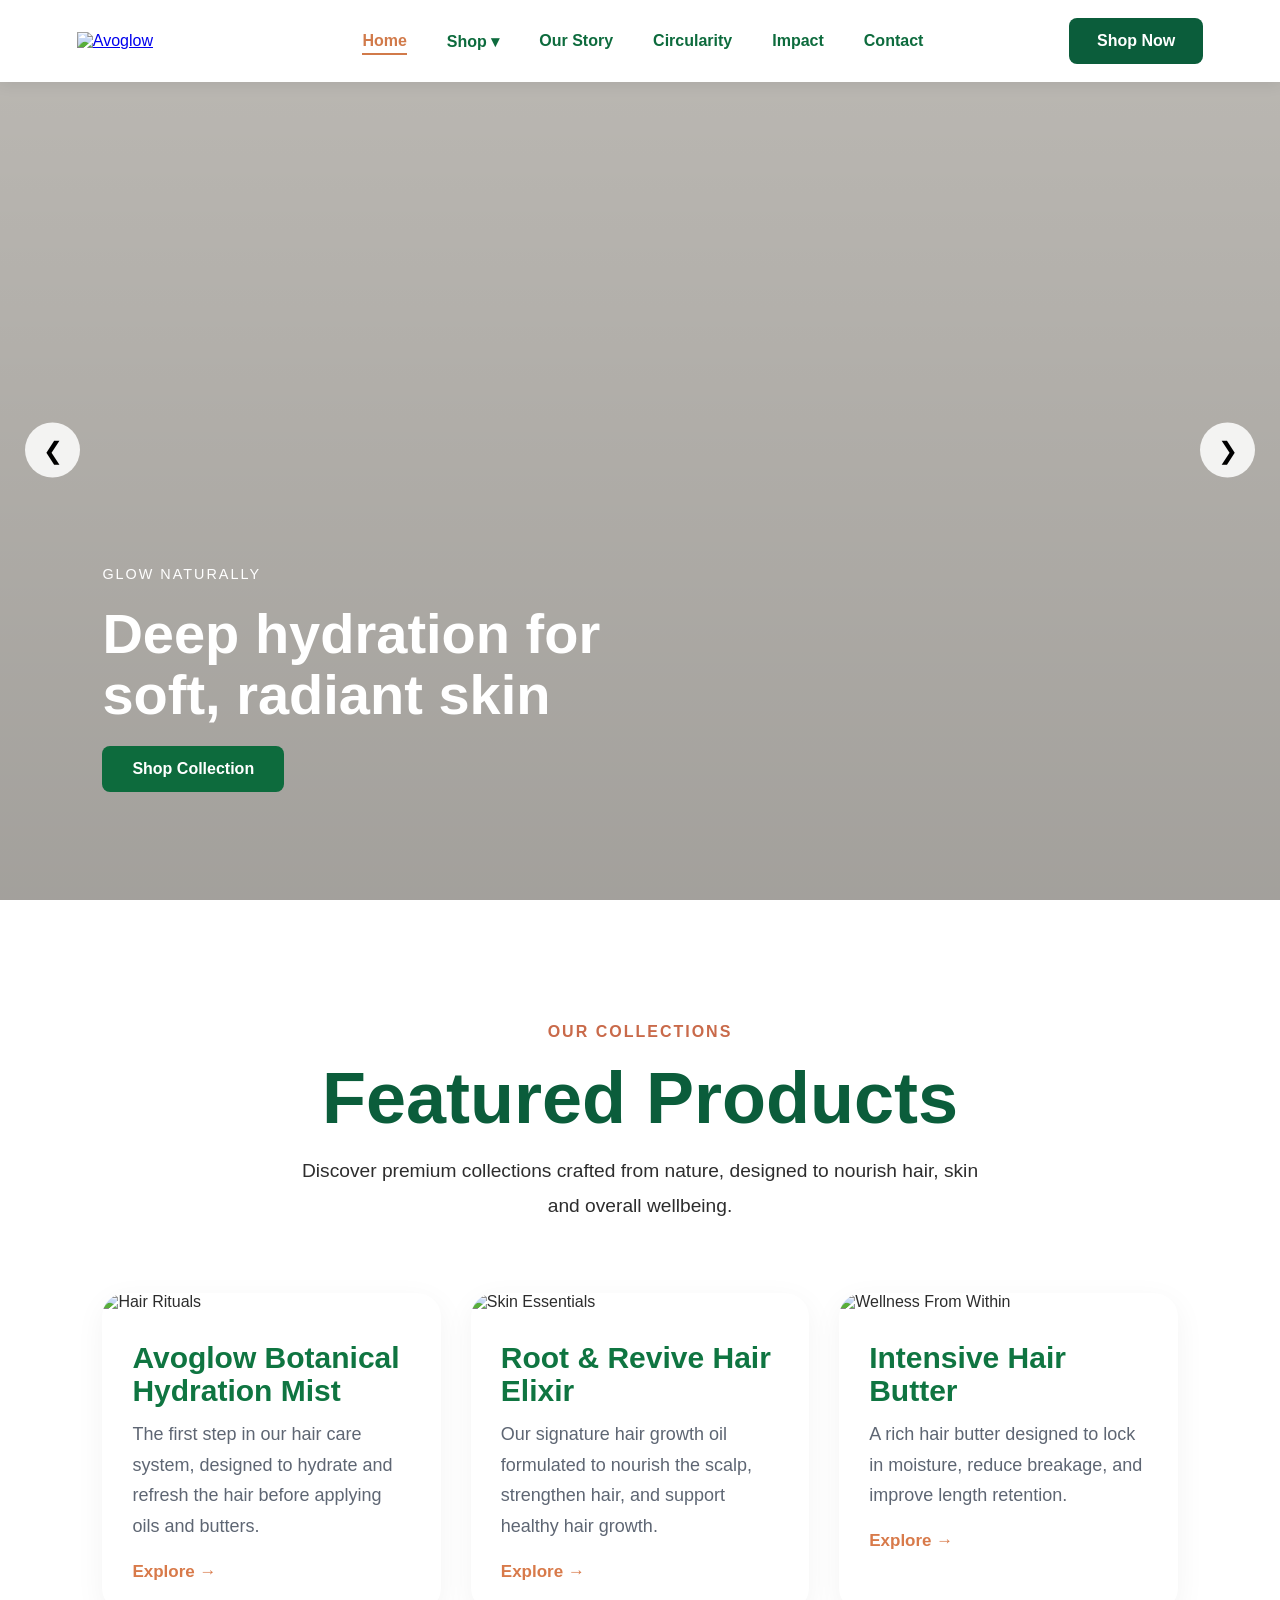
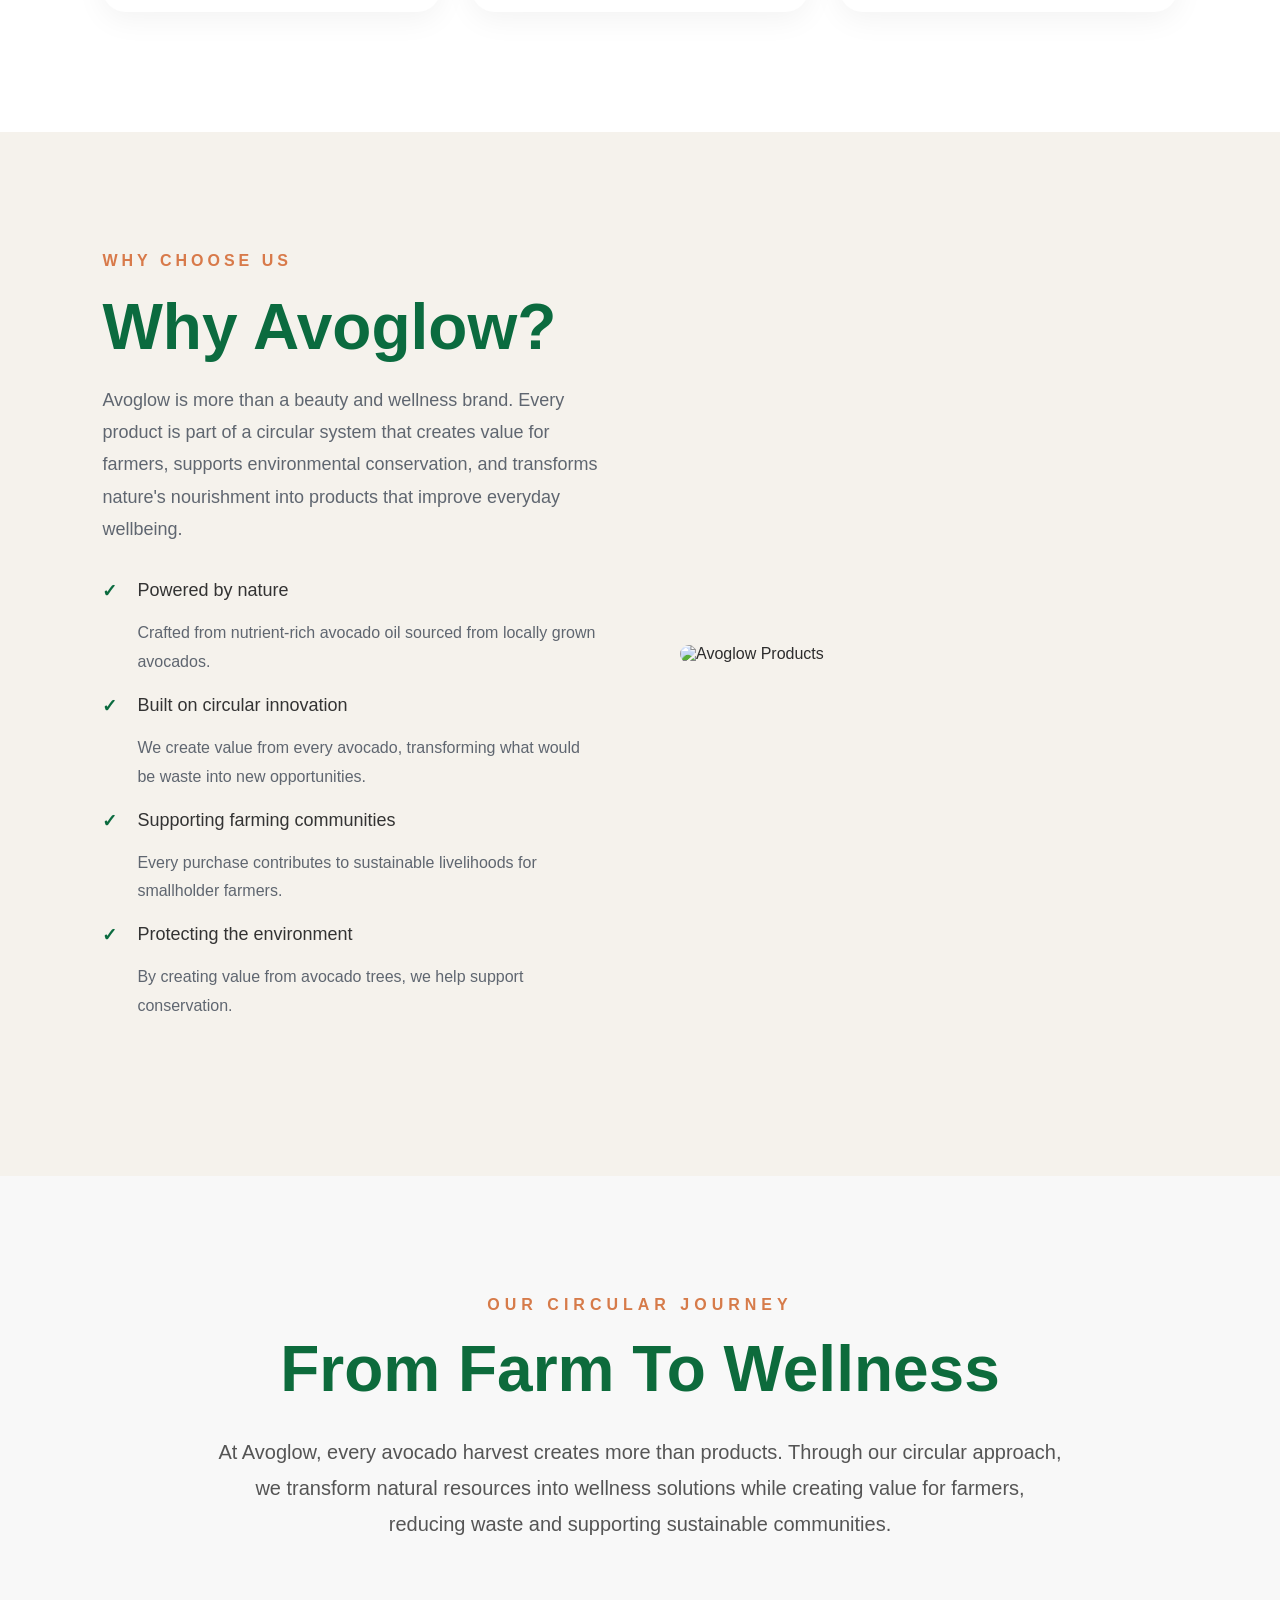
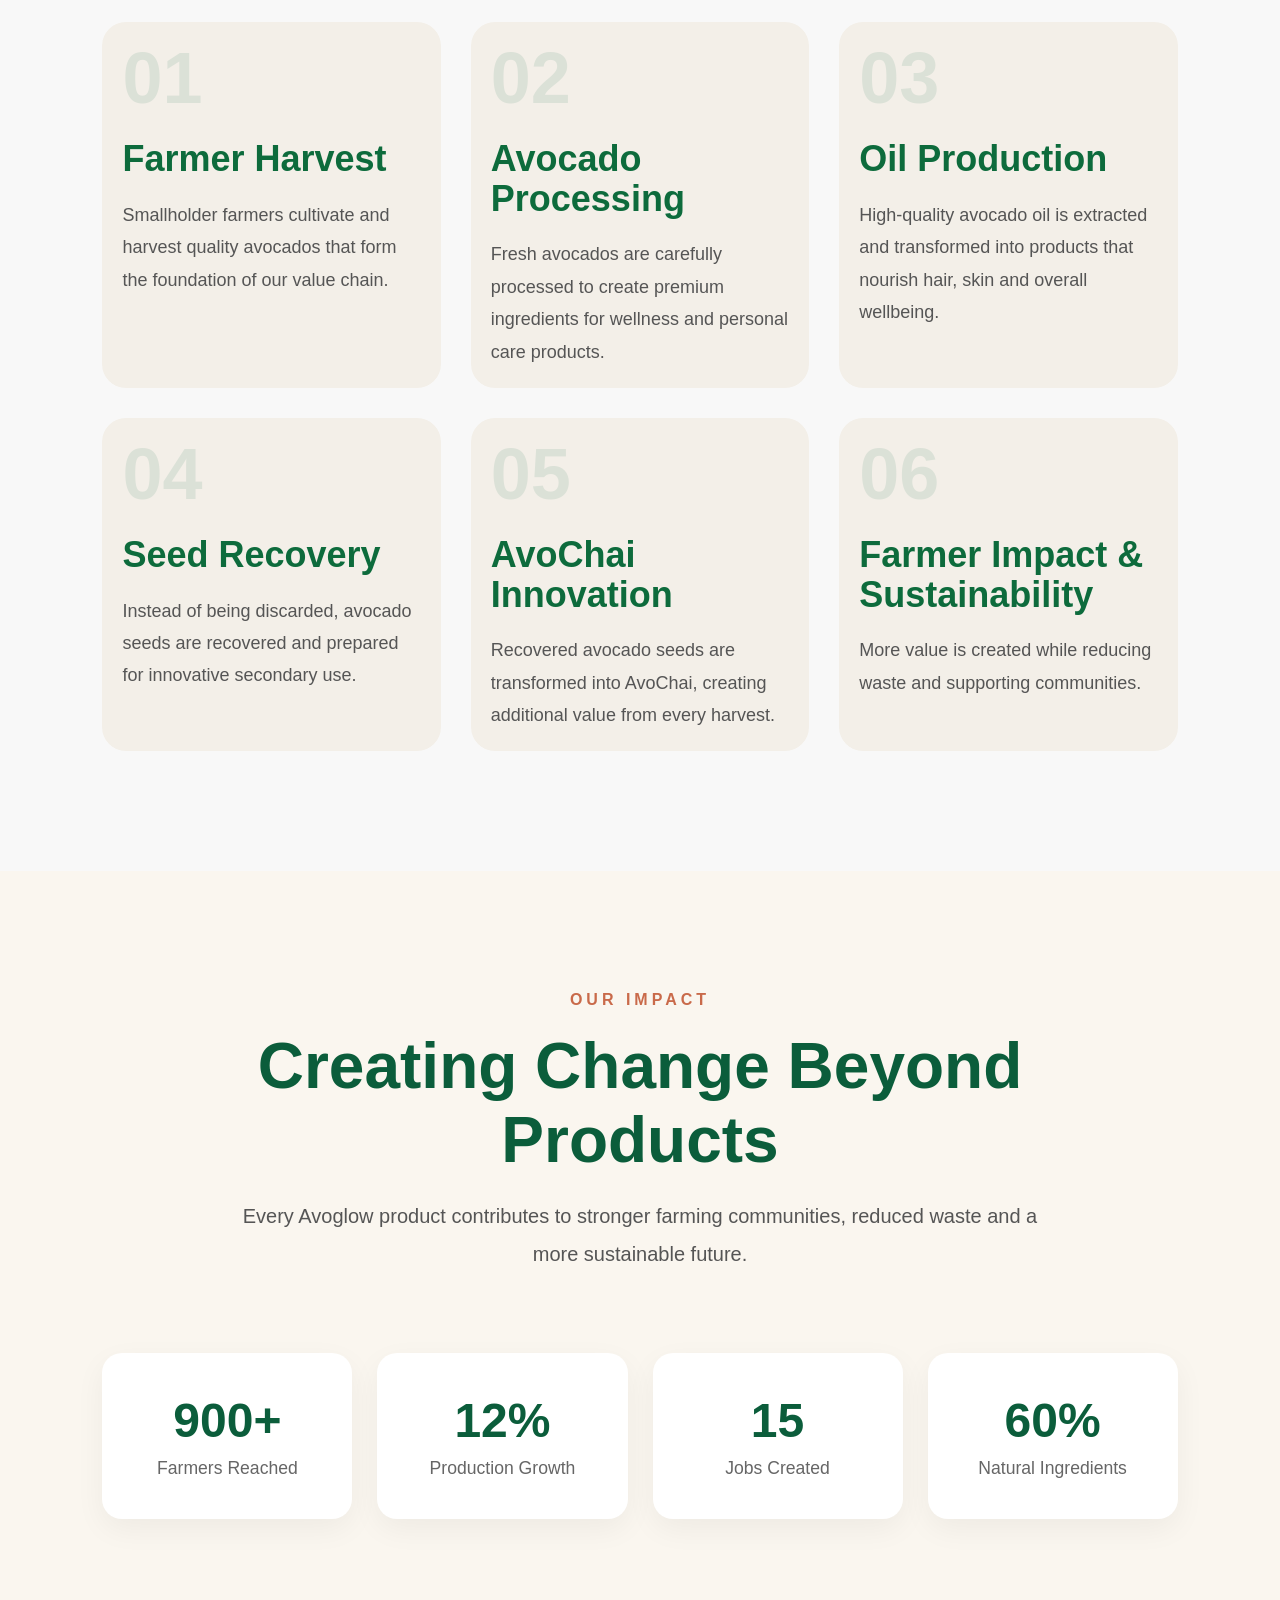
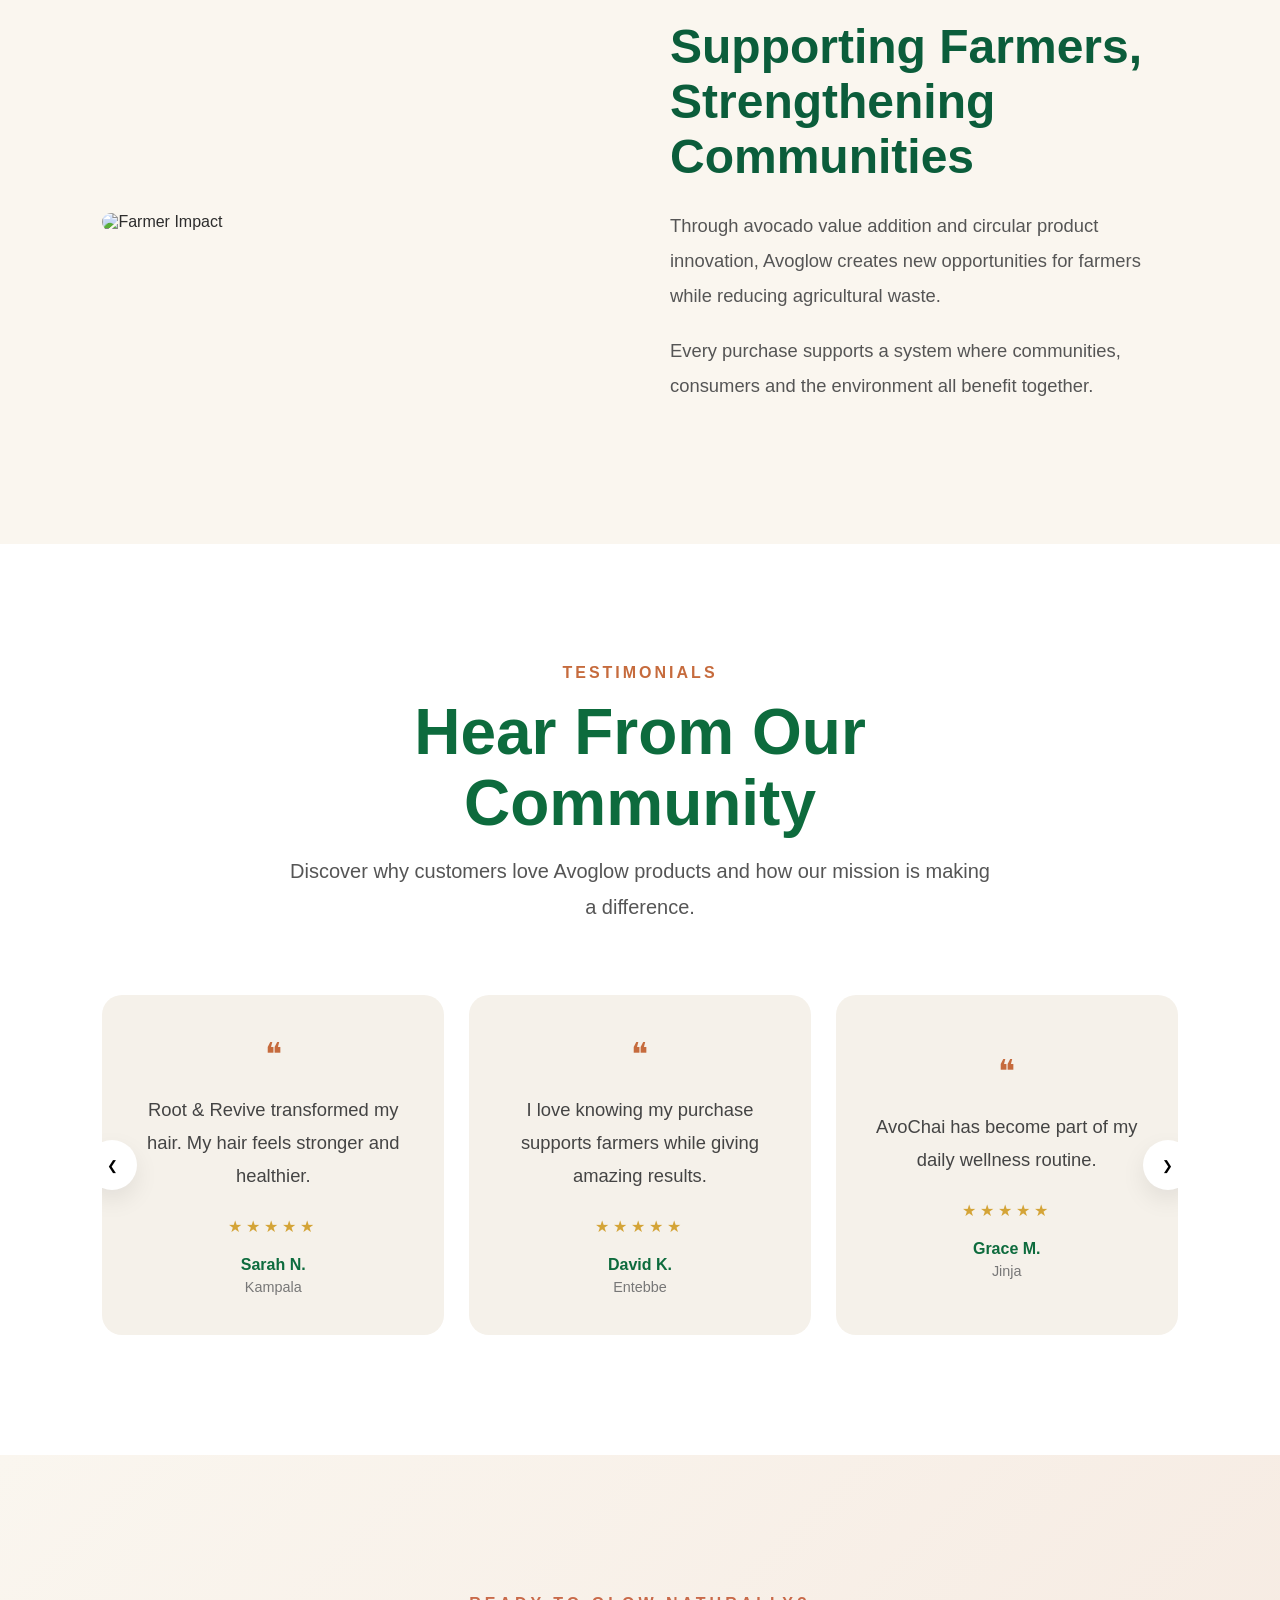
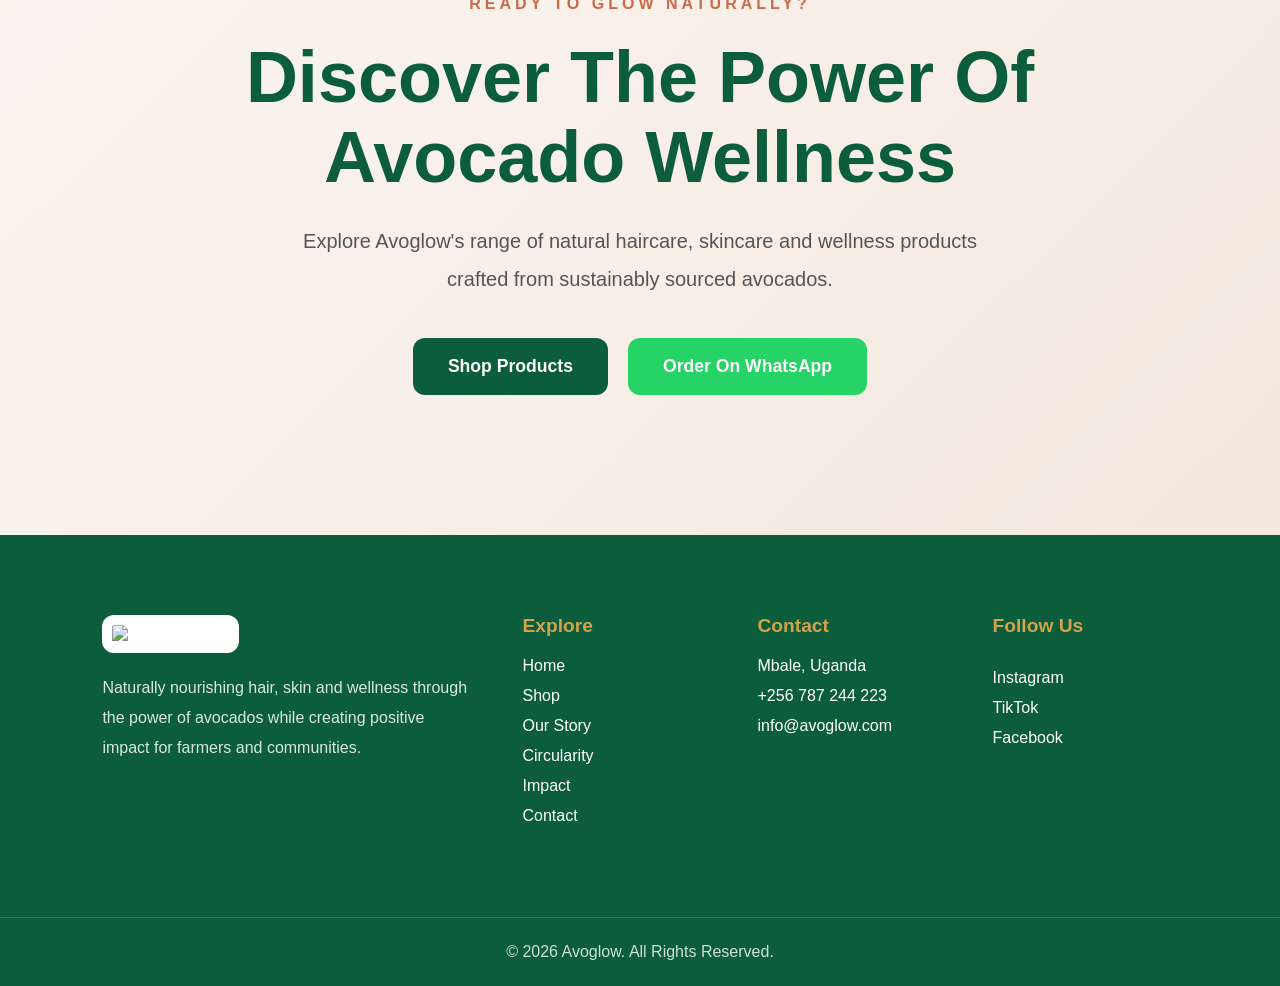
==== index.html @ 09009e88 "Changes" ====
<!DOCTYPE html>
<html lang="en">
<head>
    <meta charset="UTF-8">
    <meta
        name="viewport"
        content="width=device-width, initial-scale=1.0">
    <title>
        Avoglow | Naturally Nourished
    </title>
    <link rel="stylesheet" href="style.css">
    <link rel="stylesheet" href="mobile.css">
</head>
<body>
    <nav>
    <div class="nav-container">
        <a href="#" class="logo">
            <img
                src="Images/logo.png"
                alt="Avoglow">
        </a>
        <ul class="nav-links">
            <li>
                <a href="index.html" class="active">
                    Home
                </a>
            </li>
            <li class="dropdown">

    <a href="shop.html">
        Shop ▾
    </a>

    <ul class="dropdown-menu">

        <li>
            <a href="shop.html">
                All Products
            </a>
        </li>

        <li>
            <a href="shop.html#hair-care">
                Hair Care
            </a>
        </li>

        <li>
            <a href="shop.html#skin-care">
                Skin Care
            </a>
        </li>

        <li>
            <a href="shop.html#wellness">
                Wellness
            </a>
        </li>

        <li>
            <a href="shop.html#gift-sets">
                Gift Sets
            </a>
        </li>

    </ul>

</li>
            <li>
                <a href="story.html">
                    Our Story
                </a>
            </li>
            <li>
                <a href="circularity.html">
                    Circularity
                </a>
            </li>
            <li>
                <a href="impact.html">
                    Impact
                </a>
            </li>
            <li>
                <a href="contact.html">
                    Contact
                </a>
            </li>
        </ul>
        <div class="menu-toggle">
            ☰
        </div>
        <a href="shop.html"
           class="shop-btn">
            Shop Now
        </a>
    </div>
</nav>
<!-- <section class="hero">

    <div class="hero-content">

        <span class="hero-tag">

            Naturally Nourished

        </span>

        <h1>

            Glow Naturally.
            From Seed To Self.

        </h1>

        <p>

            Premium avocado-powered hair, skin and wellness
            products crafted from Uganda's finest avocados.

            Nourish yourself while creating impact for
            farming communities.

        </p>

        <div class="hero-buttons">

            <a href="shop.html" class="primary-btn">

                Shop Collection

            </a>

            <a href="our-story.html" class="secondary-btn">

                Our Story

            </a>

        </div>

    </div>

    <div class="hero-image">

        <img
            src="Images/hero-product.png"
            alt="Avoglow Products">

    </div>

</section> -->
<section class="hero-slider">

    <!-- Slide 1 -->
    <div class="slide slide-1 active">

        <div class="overlay"></div>

        <div class="hero-content">
            <span>GLOW NATURALLY</span>

            <h1>Deep hydration for soft, radiant skin</h1>

            <a href="shop.html" class="hero-btn">
                Shop Collection
            </a>
        </div>

    </div>

    <!-- Slide 2 -->
    <div class="slide slide-2">

        <div class="overlay"></div>

        <div class="hero-content">
            <span>NATURAL WELLNESS</span>

            <h1>Creating wellness without waste</h1>

            <a href="story.html" class="hero-btn">
                Our Story
            </a>
        </div>

    </div>

    <!-- Slide 3 -->
    <div class="slide slide-3">

        <div class="overlay"></div>

        <div class="hero-content">
            <span>HAIR ESSENTIALS</span>

            <h1>Nourish and strengthen your hair naturally</h1>

            <a href="shop.html" class="hero-btn">
                Explore Hair Care
            </a>
        </div>

    </div>

    <button class="prev">&#10094;</button>
    <button class="next">&#10095;</button>

</section>
<section class="featured-products">

    <div class="section-header">

        <span>OUR COLLECTIONS</span>

        <h2>Featured Products</h2>

        <p>
            Discover premium collections crafted from nature,
            designed to nourish hair, skin and overall wellbeing.
        </p>

    </div>

    <div class="products-grid">

        <!-- Hair Rituals -->

        <div class="product-card">

            <img src="Images/root-revive.png"
                 alt="Hair Rituals">

            <div class="product-info">

                <h3>Avoglow Botanical Hydration Mist</h3>

                <p>
                    The first step in our hair care system, designed to hydrate and refresh the hair before applying oils and butters.
                </p>

                <a href="#" class="product-link">
                    Explore →
                </a>

            </div>

        </div>

        <!-- Skin Essentials -->

        <div class="product-card">

            <img src="Images/root-revive.png"
                 alt="Skin Essentials">

            <div class="product-info">

                <h3>Root & Revive Hair Elixir</h3>

                <p>
                    Our signature hair growth oil formulated to nourish the scalp, strengthen hair, and support healthy hair growth.
                </p>

                <a href="#" class="product-link">
                    Explore →
                </a>

            </div>

        </div>

        <!-- Wellness -->

        <div class="product-card">

            <img src="Images/hair-butter.png"
                 alt="Wellness From Within">

            <div class="product-info">

                <h3>Intensive Hair Butter</h3>

                <p>
                    A rich hair butter designed to lock in moisture, reduce breakage, and improve length retention.
                </p>

                <a href="#" class="product-link">
                    Explore →
                </a>

            </div>

        </div>

    </div>

</section>
<section class="why-avoglow">

    <div class="why-content">

        <span>WHY CHOOSE US</span>

        <h2>Why Avoglow?</h2>

        <!-- <p>
            Premium avocado-powered wellness products created with purpose.
        </p> -->

        <p>
            Avoglow is more than a beauty and wellness brand. Every product is part of a circular system that creates value for farmers, supports environmental conservation, and transforms nature's nourishment into products that improve everyday wellbeing.
        </p>

        <ul class="why-list">

            <li>Powered by nature</li>
            <p> Crafted from nutrient-rich avocado oil sourced from locally grown avocados.</p>

            <li>Built on circular innovation</li>
            <p> We create value from every avocado, transforming what would be waste into new opportunities.</p>

            <li>Supporting farming communities</li>
            <p> Every purchase contributes to sustainable livelihoods for smallholder farmers.</p>

            <li>Protecting the environment</li>
            <p> By creating value from avocado trees, we help support conservation.</p>

        </ul>

        <!-- <a href="#" class="why-btn">Shop Collection</a> -->

    </div>

    <div class="why-image">

        <img src="Images/hero2.png" alt="Avoglow Products">

    </div>

</section>
<section class="circular-story">

    <div class="circular-header">

        <span>OUR CIRCULAR JOURNEY</span>

        <h2>From Farm To Wellness</h2>

        <p>
            At Avoglow, every avocado harvest creates more than products.
            Through our circular approach, we transform natural resources into
            wellness solutions while creating value for farmers, reducing waste
            and supporting sustainable communities.
        </p>

    </div>

    <div class="journey-grid">

        <div class="journey-card">

            <div class="journey-number">01</div>

            <h3>Farmer Harvest</h3>

            <p>
                Smallholder farmers cultivate and harvest quality avocados that form
                the foundation of our value chain.
            </p>

        </div>

        <div class="journey-card">

            <div class="journey-number">02</div>

            <h3>Avocado Processing</h3>

            <p>
                Fresh avocados are carefully processed to create premium ingredients
                for wellness and personal care products.
            </p>

        </div>

        <div class="journey-card">

            <div class="journey-number">03</div>

            <h3>Oil Production</h3>

            <p>
                High-quality avocado oil is extracted and transformed into products
                that nourish hair, skin and overall wellbeing.
            </p>

        </div>

        <div class="journey-card">

            <div class="journey-number">04</div>

            <h3>Seed Recovery</h3>

            <p>
                Instead of being discarded, avocado seeds are recovered and prepared
                for innovative secondary use.
            </p>

        </div>

        <div class="journey-card">

            <div class="journey-number">05</div>

            <h3>AvoChai Innovation</h3>

            <p>
                Recovered avocado seeds are transformed into AvoChai, creating
                additional value from every harvest.
            </p>

        </div>

        <div class="journey-card">

            <div class="journey-number">06</div>

            <h3>Farmer Impact & Sustainability</h3>

            <p>
               More value is created while reducing waste and supporting communities.
            </p>

        </div>

    </div>

</section>
<section class="impact">

    <div class="impact-header">

        <span>OUR IMPACT</span>

        <h2>Creating Change Beyond Products</h2>

        <p>
            Every Avoglow product contributes to stronger
            farming communities, reduced waste and a more
            sustainable future.
        </p>

    </div>

    <div class="impact-stats">

        <div class="stat-card">

            <h3>
                <span class="counter" data-target="1500">0</span>+
            </h3>

            <p>Farmers Reached</p>

        </div>

        <div class="stat-card">

              <h3>
        <span class="counter"
              data-target="20">
              0
        </span>%
    </h3>

            <p>Production Growth</p>

        </div>

        <div class="stat-card">

              <h3>
        <span class="counter"
              data-target="25">
              0
        </span>
    </h3>

            <p>Jobs Created</p>

        </div>

        <div class="stat-card">

              <h3>
        <span class="counter"
              data-target="100">
              0
        </span>%
    </h3>

            <p>Natural Ingredients</p>

        </div>

    </div>

    <div class="impact-story">

        <div class="impact-image">

            <img
                src="Images/farmer-impact.png"
                alt="Farmer Impact">

        </div>

        <div class="impact-content">

            <h3>
                Supporting Farmers,
                Strengthening Communities
            </h3>

            <p>
                Through avocado value addition and circular
                product innovation, Avoglow creates new
                opportunities for farmers while reducing
                agricultural waste.
            </p>

            <p>
                Every purchase supports a system where
                communities, consumers and the environment
                all benefit together.
            </p>

        </div>

    </div>

</section>
<section class="testimonials">

    <div class="testimonials-header">
        <span>TESTIMONIALS</span>
        <h2>Hear From Our Community</h2>
        <p>
            Discover why customers love Avoglow products and how our mission
            is making a difference.
        </p>
    </div>

    <div class="testimonial-wrapper">

        <button class="testimonial-btn testimonial-prev">
            &#10094;
        </button>

        <div class="testimonial-track">

            <!-- Slide 1 -->

            <div class="testimonial-slide">

                <div class="testimonial-card">
                    <div class="quote">❝</div>
                    <p>
                        Root & Revive transformed my hair. My hair feels stronger
                        and healthier.
                    </p>
                    <div class="stars">★★★★★</div>
                    <h4>Sarah N.</h4>
                    <span>Kampala</span>
                </div>

                <div class="testimonial-card">
                    <div class="quote">❝</div>
                    <p>
                        I love knowing my purchase supports farmers while giving
                        amazing results.
                    </p>
                    <div class="stars">★★★★★</div>
                    <h4>David K.</h4>
                    <span>Entebbe</span>
                </div>

                <div class="testimonial-card">
                    <div class="quote">❝</div>
                    <p>
                        AvoChai has become part of my daily wellness routine.
                    </p>
                    <div class="stars">★★★★★</div>
                    <h4>Grace M.</h4>
                    <span>Jinja</span>
                </div>

            </div>

            <!-- Slide 2 -->

            <div class="testimonial-slide">

                <div class="testimonial-card">
                    <div class="quote">❝</div>
                    <p>
                        Premium products and outstanding customer service.
                    </p>
                    <div class="stars">★★★★★</div>
                    <h4>Alex N.</h4>
                    <span>Mbarara</span>
                </div>

                <div class="testimonial-card">
                    <div class="quote">❝</div>
                    <p>
                        Beautiful packaging and incredible quality.
                    </p>
                    <div class="stars">★★★★★</div>
                    <h4>Flavia N.</h4>
                    <span>Wakiso</span>
                </div>

                <div class="testimonial-card">
                    <div class="quote">❝</div>
                    <p>
                        Every purchase feels meaningful because it supports local
                        communities.
                    </p>
                    <div class="stars">★★★★★</div>
                    <h4>Joseph M.</h4>
                    <span>Masaka</span>
                </div>

            </div>

        </div>

        <button class="testimonial-btn testimonial-next">
            &#10095;
        </button>

    </div>

</section>
<section class="shop-cta">

    <div class="shop-cta-content">

        <span>READY TO GLOW NATURALLY?</span>

        <h2>
            Discover The Power Of
            Avocado Wellness
        </h2>

        <p>
            Explore Avoglow's range of natural
            haircare, skincare and wellness products
            crafted from sustainably sourced avocados.
        </p>

        <div class="cta-buttons">

            <a href="shop.html"
               class="cta-shop-btn">
                Shop Products
            </a>

            <a href="https://wa.me/256787244223"
               target="_blank"
               class="cta-whatsapp-btn">
                Order On WhatsApp
            </a>

        </div>

    </div>

</section>
<footer class="footer">

    <div class="footer-container">

        <div class="footer-brand">

            <img
                src="Images/logo.png"
                alt="Avoglow Logo">

            <p>
                Naturally nourishing hair, skin and wellness
                through the power of avocados while creating
                positive impact for farmers and communities.
            </p>

        </div>

        <div class="footer-links">

            <h4>Explore</h4>

            <ul>

                <li><a href="index.html">Home</a></li>

                <li><a href="shop.html">Shop</a></li>

                <li><a href="our-story.html">Our Story</a></li>

                <li><a href="circularity.html">Circularity</a></li>

                <li><a href="impact.html">Impact</a></li>

                <li><a href="contact.html">Contact</a></li>

            </ul>

        </div>

        <div class="footer-contact">

            <h4>Contact</h4>

            <p>Mbale, Uganda</p>

            <p>+256 787 244 223</p>

            <p>info@avoglow.com</p>

        </div>

        <div class="footer-social">

            <h4>Follow Us</h4>

            <a href="#">Instagram</a>

            <a href="#">TikTok</a>

            <a href="#">Facebook</a>

        </div>

    </div>

    <div class="footer-bottom">

        <p>
            © 2026 Avoglow. All Rights Reserved.
        </p>

    </div>

</footer>
<script>
const menuToggle =
document.querySelector(".menu-toggle");

const navLinks =
document.querySelector(".nav-links");

menuToggle.addEventListener("click", () => {

    navLinks.classList.toggle("active");

});
</script>
<script>
    const slides =
document.querySelectorAll('.slide');

let current = 0;

function showSlide(index){

    slides.forEach(slide =>
        slide.classList.remove('active')
    );

    slides[index]
        .classList.add('active');

}

function nextSlide(){

    current++;

    if(current >= slides.length){

        current = 0;

    }

    showSlide(current);

}

function prevSlide(){

    current--;

    if(current < 0){

        current = slides.length - 1;

    }

    showSlide(current);

}

document
.querySelector('.next')
.addEventListener('click',nextSlide);

document
.querySelector('.prev')
.addEventListener('click',prevSlide);

setInterval(nextSlide,6000);
</script>
<script>

const counters =
document.querySelectorAll(".counter");

const observer =
new IntersectionObserver((entries) => {

    entries.forEach(entry => {

        if(entry.isIntersecting){

            const counter =
            entry.target;

            const target =
            +counter.dataset.target;

            let count = 0;

            const speed = target / 100;

            const updateCounter = () => {

                if(count < target){

                    count += speed;

                    counter.innerText =
                    Math.ceil(count);

                    requestAnimationFrame(updateCounter);

                } else {

                    counter.innerText =
                    target;

                }

            };

            updateCounter();

            observer.unobserve(counter);

        }

    });

},{threshold:0.5});

counters.forEach(counter => {

    observer.observe(counter);

});

</script>
<script>

const track = document.querySelector('.testimonial-track');
const testimonialSlides = document.querySelectorAll('.testimonial-slide');

let currentSlide = 0;

function updateTestimonials(){

    track.style.transform =
        `translateX(-${currentSlide * 100}%)`;

}

document
.querySelector('.testimonial-next')
.addEventListener('click',()=>{

    currentSlide++;

    if(currentSlide >= testimonialSlides.length){

        currentSlide = 0;

    }

    updateTestimonials();

});

document
.querySelector('.testimonial-prev')
.addEventListener('click',()=>{

    currentSlide--;

    if(currentSlide < 0){

        currentSlide = testimonialSlides.length - 1;

    }

    updateTestimonials();

});

/* Auto slide */

setInterval(()=>{

    currentSlide++;

    if(currentSlide >= testimonialSlides.length){

        currentSlide = 0;

    }

    updateTestimonials();

},6000);

</script>
</body>
</html>
---- style.css ----
:root{

    --emerald:#0B5D3B;

    --terracotta:#C96A4A;

    --cream:#FAF6EF;

    --gold:#D4A24C;

    --text:#2D2D2D;

}
*{
    margin:0;
    padding:0;
    box-sizing:border-box;
}

html{
    scroll-behavior:smooth;
}

body{

    font-family:Arial, Helvetica, sans-serif;

    background:var(--cream);

    color:var(--text);

    overflow-x:hidden;

}
nav{

    position:fixed;

    top:0;

    left:0;

    width:100%;

    z-index:1000;

    background:white;

    box-shadow:
    0 2px 15px rgba(0,0,0,.08);

}

.nav-container{

    max-width:1400px;

    margin:auto;

    padding:18px 6%;

    display:flex;

    justify-content:space-between;

    align-items:center;

}

.logo img{

    width:140px;

    display:block;

}

.nav-links{

    list-style:none;

    display:flex;

    gap:40px;

}

.nav-links a{

    position:relative;

    text-decoration:none;

    color:#0D6B3D;

    font-weight:600;

    transition:.3s ease;

}

/* Hover */

.nav-links a:hover{

    color:#D17A4A;

}

/* Active link */

.nav-links a.active{

    color:#D17A4A;

}

/* Underline animation */

.nav-links a::after{

    content:"";

    position:absolute;

    left:0;

    bottom:-6px;

    width:0;

    height:2px;

    background:#D17A4A;

    transition:.3s ease;

}

.nav-links a:hover::after,
.nav-links a.active::after{

    width:100%;

}
.dropdown{
    position:relative;
}

.dropdown-menu{

    position:absolute;

    top:100%;
    left:0;

    min-width:220px;

    background:white;

    list-style:none;

    border-radius:12px;

    box-shadow:0 10px 30px rgba(0,0,0,.12);

    padding:10px 0;

    opacity:0;

    visibility:hidden;

    transform:translateY(10px);

    transition:.3s ease;

}

.dropdown:hover .dropdown-menu{

    opacity:1;

    visibility:visible;

    transform:translateY(0);

}

.dropdown-menu li{
    width:100%;
}

.dropdown-menu a{

    display:block;

    padding:14px 20px;

    text-decoration:none;

    color:var(--emerald);

}

.dropdown-menu a:hover{

    background:var(--cream);

    color:var(--terracotta);

}

.shop-btn{

    background:var(--emerald);

    color:white;

    text-decoration:none;

    padding:14px 28px;

    border-radius:8px;

    font-weight:700;

    transition:.3s;

}

.shop-btn:hover{

    background:var(--terracotta);

}
.menu-toggle{
    display:none;
    font-size:2rem;
    color:var(--emerald);
    cursor:pointer;
}
.hero-slider{
    position:relative;
    width:100%;
    height:100vh;
    overflow:hidden;
}

.slide{
    position:absolute;
    inset:0;

    opacity:0;
    visibility:hidden;

    transition:.8s ease;

    background-repeat:no-repeat;
}

.slide.active{
    opacity:1;
    visibility:visible;
}

/* PRODUCTS */

.slide-1{

    background-image:url("Images/hero3.png");

    background-size:cover;

    background-position:center;

}

/* FOUNDER */

.slide-2{

    background-image:url("Images/hero-product.png");

    background-size:cover;

    background-position: center;

    background-color:#edf4f8;

}

/* BUNDLES */

.slide-3{

    background-image:url("Images/hero1.png");

 background-size:cover;

    background-position: center;

    background-color:#edf4f8;

}

.overlay{

    position:absolute;

    inset:0;

    background:
    linear-gradient(
        rgba(0,0,0,.25),
        rgba(0,0,0,.35)
    );

}

.hero-content{

    position:absolute;

    z-index:5;

    color:white;

    max-width:600px;

}

/* Slide 1 */

.slide-1 .hero-content{

    left:8%;

    bottom:12%;

}

/* Slide 2 */

.slide-2 .hero-content{

    /* position:absolute; */
    left:8%;
    bottom:12%;


}

/* Slide 3 */

.slide-3 .hero-content{

  left:8%;
  bottom:12%;

/* transform:translateY(-50%);

max-width:500px;

text-align:center; */


}

.hero-content span{

    font-size:.9rem;

    letter-spacing:2px;

    text-transform:uppercase;

}

.hero-content h1{

    font-size:3.5rem;

    line-height:1.1;

    margin:20px 0;

}

.hero-btn{

    display:inline-block;

    padding:14px 30px;

    background:#0D6B3D;

    color:white;

    text-decoration:none;

    border-radius:8px;

    font-weight:600;

}

.prev,
.next{

    position:absolute;

    top:50%;

    transform:translateY(-50%);

    width:55px;

    height:55px;

    border:none;

    border-radius:50%;

    background:rgba(255,255,255,.85);

    cursor:pointer;

    z-index:10;

    font-size:1.5rem;

}

.prev{
    left:25px;
}

.next{
    right:25px;

}
.featured-products{

    padding:120px 8%;

    background:white;
}

.section-header{

    text-align:center;

    max-width:700px;

    margin:auto;

    margin-bottom:70px;
    font-size:1.2rem;
}

.section-header span{

    color:var(--terracotta);

    font-weight:700;

    letter-spacing:2px;
    font-size: 1rem;
}

.section-header h2{

    font-size:4.5rem;

    color:var(--emerald);

    margin:15px 0;
}

.section-header p{
    font-size:1.2rem;
    max-width:700px;
    margin:auto;
    line-height:1.8;
}

.products-grid{
    display:grid;
    grid-template-columns:repeat(3,1fr);
    gap:30px;
    margin-top:70px;
}

.product-card{
    background:#fff;
    border-radius:24px;
    overflow:hidden;
    transition:.3s ease;
    box-shadow:0 8px 30px rgba(0,0,0,.05);
}

.product-card:hover{
    transform:translateY(-8px);
}

.product-card img{
    width:100%;
    height:380px;
    object-fit:cover;
}

.product-info{
    padding:30px;
}

.product-info h3{
    font-size:30px;
    color:#0F7541;
    margin-bottom:12px;
    line-height:1.1;
}

.product-info p{
    font-size:18px;
    line-height:1.7;
    color:#5E6673;
    margin-bottom:20px;
}

.product-link{
    color:#D87A4A;
    text-decoration:none;
    font-weight:600;
    font-size:17px;
}
/* WHY AVOGLOW */

.why-avoglow{
    padding:120px 8%;
    display:grid;
    grid-template-columns:1fr 1fr;
    gap:80px;
    align-items:center;
    background:#f5f2ec;
}

.why-content span{
    color:#d87a4a;
    letter-spacing:4px;
    font-size:12px;
    font-weight:600;
    font-size: 1rem;
}

.why-content h2{
    font-size:64px;
    color:#0b6b3f;
    margin:20px 0;
}

.why-content p{
    font-size:18px;
    line-height:1.8;
    color:#5f6670;
    margin-bottom:20px;
}

.why-list{
    list-style:none;
    padding:0;
    margin:35px 0;
}

.why-list li{
    margin-bottom:18px;
    font-size:18px;
    color:#333;
    position:relative;
    padding-left:35px;
}
.why-list p{
    margin-bottom:18px;
    font-size:16px;
    position:relative;
    padding-left:35px;
}
.why-list li::before{
    content:"✓";
    position:absolute;
    left:0;
    color:#0b6b3f;
    font-weight:700;
}

.why-btn{
    display:inline-block;
    background:#0b6b3f;
    color:white;
    padding:15px 35px;
    border-radius:10px;
    text-decoration:none;
    margin-top:10px;
}

.why-image img{
    width:100%;
    height:600px;
    object-fit:cover;
    border-radius:24px;
}

/* CIRCULAR STORY */

.circular-story{

    padding:120px 8%;

    background:white;

}

.circular-header{

    text-align:center;

    max-width:850px;

    margin:auto;

    margin-bottom:80px;

}

.circular-header span{

    color:var(--terracotta);

    font-size:1rem;

    font-weight:700;

    letter-spacing:4px;

}

.circular-header h2{

    font-size:4rem;

    color:var(--emerald);

    margin:20px 0;

}

.circular-header p{

    font-size:1.25rem;

    line-height:1.9;

    color:#555;

}

.circular-story{
    padding:120px 8%;
    background:#f8f8f8;
}

.circular-header{
    max-width:850px;
    margin:auto;
    text-align:center;
}

.circular-header span{
    display:block;
    color:#d67b4a;
    letter-spacing:5px;
    font-size:12px;
    font-weight:600;
    margin-bottom:20px;
    font-size: 1rem;
}

.circular-header h2{
    font-size:64px;
    line-height:1.1;
    color:#0d6b3c;
    margin-bottom:30px;
    font-weight:700;
}

.circular-header p{
    font-size:20px;
    line-height:1.8;
    color:#555;
}

.journey-grid{
    display:grid;
    grid-template-columns:repeat(3,1fr);
    gap:30px;
    margin-top:80px;
}

.journey-card{
    background:#f3efe8;
    border-radius:24px;
    padding:20px;
    min-height:100px;
    position:relative;
    transition:0.3s ease;
}

.journey-card:hover{
    transform:translateY(-5px);
}

.journey-number{
    font-size:72px;
    font-weight:700;
    color:#dbe1d7;
    line-height:1;
    margin-bottom:25px;
}

.journey-card h3{
    font-size:36px;
    color:#0d6b3c;
    margin-bottom:20px;
    line-height:1.1;
}

.journey-card p{
    font-size:18px;
    line-height:1.8;
    color:#555;
}


/* IMPACT */

.impact{

    padding:120px 8%;

    background:var(--cream);

}

.impact-header{

    text-align:center;

    max-width:800px;

    margin:auto;

    margin-bottom:80px;

}

.impact-header span{

    color:var(--terracotta);

    font-size:1rem;

    font-weight:700;

    letter-spacing:4px;

}

.impact-header h2{

    font-size:4rem;

    color:var(--emerald);

    margin:20px 0;

}

.impact-header p{

    font-size:1.25rem;

    line-height:1.9;

    color:#555;

}

.impact-stats{

    display:grid;

    grid-template-columns:repeat(4,1fr);

    gap:25px;

    margin-bottom:100px;

}

.stat-card{

    background:white;

    padding:40px;

    text-align:center;

    border-radius:20px;

    box-shadow:0 10px 30px rgba(0,0,0,.05);

}

.stat-card h3{

    font-size:3rem;

    color:var(--emerald);

    margin-bottom:10px;

}

.stat-card p{

    font-size:1.1rem;

    color:#666;

}

.impact-story{

    display:grid;

    grid-template-columns:1fr 1fr;

    gap:60px;

    align-items:center;

}

.impact-image img{

    width:100%;

    border-radius:24px;

    display:block;

}

.impact-content h3{

    font-size:3rem;

    color:var(--emerald);

    margin-bottom:25px;

}

.impact-content p{

    font-size:1.15rem;

    line-height:1.9;

    margin-bottom:20px;

    color:#555;

}
.testimonials{
    background:#fff;
    padding:120px 8%;
}

.testimonials-header{
    text-align:center;
    max-width:700px;
    margin:auto;
    margin-bottom:70px;
}

.testimonials-header span{
    color:#C66B3D;
    font-size:1rem;
    letter-spacing:3px;
    font-weight:700;
}

.testimonials-header h2{
    font-size:4rem;
    color:#0D6B3D;
    margin:15px 0;
    line-height:1.1;
}

.testimonials-header p{
    color:#555;
    line-height:1.8;
    font-size:1.25rem;
}

.testimonial-wrapper{
    position:relative;
    overflow:hidden;
}

.testimonial-track{
    display:flex;
    transition:.5s ease;
}

.testimonial-slide{
    min-width:100%;
    display:grid;
    grid-template-columns:repeat(3,1fr);
    gap:25px;
}

.testimonial-card{
    background:#F5F1EA;
    border-radius:20px;
    padding:40px 30px;
    text-align:center;
    min-height:280px;

    display:flex;
    flex-direction:column;
    justify-content:center;

    transition:.3s ease;
}

.testimonial-card:hover{
    transform:translateY(-6px);
}

.quote{
    color:#C66B3D;
    font-size:2rem;
    margin-bottom:20px;
}

.testimonial-card p{
    color:#444;
    line-height:1.8;
    margin-bottom:25px;
    font-size:1.15rem;
}

.stars{
    color:#D4A437;
    letter-spacing:4px;
    margin-bottom:20px;
}

.testimonial-card h4{
    color:#0D6B3D;
    margin-bottom:5px;
}

.testimonial-card span{
    color:#777;
    font-size:.9rem;
}

/* Arrows */

.testimonial-btn{
    position:absolute;
    top:50%;
    transform:translateY(-50%);

    width:50px;
    height:50px;

    border:none;
    border-radius:50%;

    background:white;

    box-shadow:0 10px 25px rgba(0,0,0,.08);

    cursor:pointer;

    z-index:5;
}

.testimonial-prev{
    left:-15px;
}

.testimonial-next{
    right:-15px;
}
/* SHOP CTA */

.shop-cta{

    padding:140px 8%;

    background:linear-gradient(
        135deg,
        #FAF6EF,
        #F5E8DF
    );

    text-align:center;

}

.shop-cta-content{

    max-width:900px;

    margin:auto;

}

.shop-cta span{

    color:var(--terracotta);

    font-size:1rem;

    font-weight:700;

    letter-spacing:4px;

}

.shop-cta h2{

    font-size:4.5rem;

    line-height:1.1;

    margin:25px 0;

    color:var(--emerald);

}

.shop-cta p{

    font-size:1.25rem;

    line-height:1.9;

    max-width:700px;

    margin:auto;

    margin-bottom:40px;

    color:#555;

}

.cta-buttons{

    display:flex;

    justify-content:center;

    gap:20px;

    flex-wrap:wrap;

}

.cta-shop-btn{

    background:var(--emerald);

    color:white;

    text-decoration:none;

    padding:18px 35px;

    border-radius:12px;

    font-size:1.1rem;

    font-weight:700;

    transition:all .3s ease;

}

.cta-shop-btn:hover{

    transform:translateY(-4px);

    box-shadow:0 12px 25px rgba(11,93,59,.25);

     background:var(--terracotta);

}

.cta-whatsapp-btn{

    background:#25D366;

    color:white;

    text-decoration:none;

    padding:18px 35px;

    border-radius:12px;

    font-size:1.1rem;

    font-weight:700;

    transition:all .3s ease;

}

.cta-whatsapp-btn:hover{

    transform:translateY(-4px);

    box-shadow:0 12px 25px rgba(37,211,102,.3);

    background:#128C7E;

}
/* FOOTER */

.footer{

    background:var(--emerald);

    color:white;

}

.footer-container{

    max-width:1400px;

    margin:auto;

    padding:80px 8%;

    display:grid;

    grid-template-columns:
    2fr 1fr 1fr 1fr;

    gap:50px;

}

.footer-brand img{

    width:140px;

    background:white;

    padding:10px;

    border-radius:12px;

    margin-bottom:20px;

}

.footer-brand p{

    line-height:1.9;

    color:rgba(255,255,255,.85);

}

.footer h4{

    margin-bottom:20px;

    color:var(--gold);

    font-size:1.2rem;

}

.footer-links ul{

    list-style:none;

}

.footer-links li{

    margin-bottom:12px;

}

.footer-links a,
.footer-social a{

    text-decoration:none;

    color:white;

    transition:.3s;

}

.footer-links a:hover,
.footer-social a:hover{

    color:var(--gold);

}

.footer-contact p{

    margin-bottom:12px;

}

.footer-social{

    display:flex;

    flex-direction:column;

    gap:12px;

}

.footer-bottom{

    text-align:center;

    padding:25px;

    border-top:
    1px solid rgba(255,255,255,.15);

}

.footer-bottom p{

    color:rgba(255,255,255,.8);

}
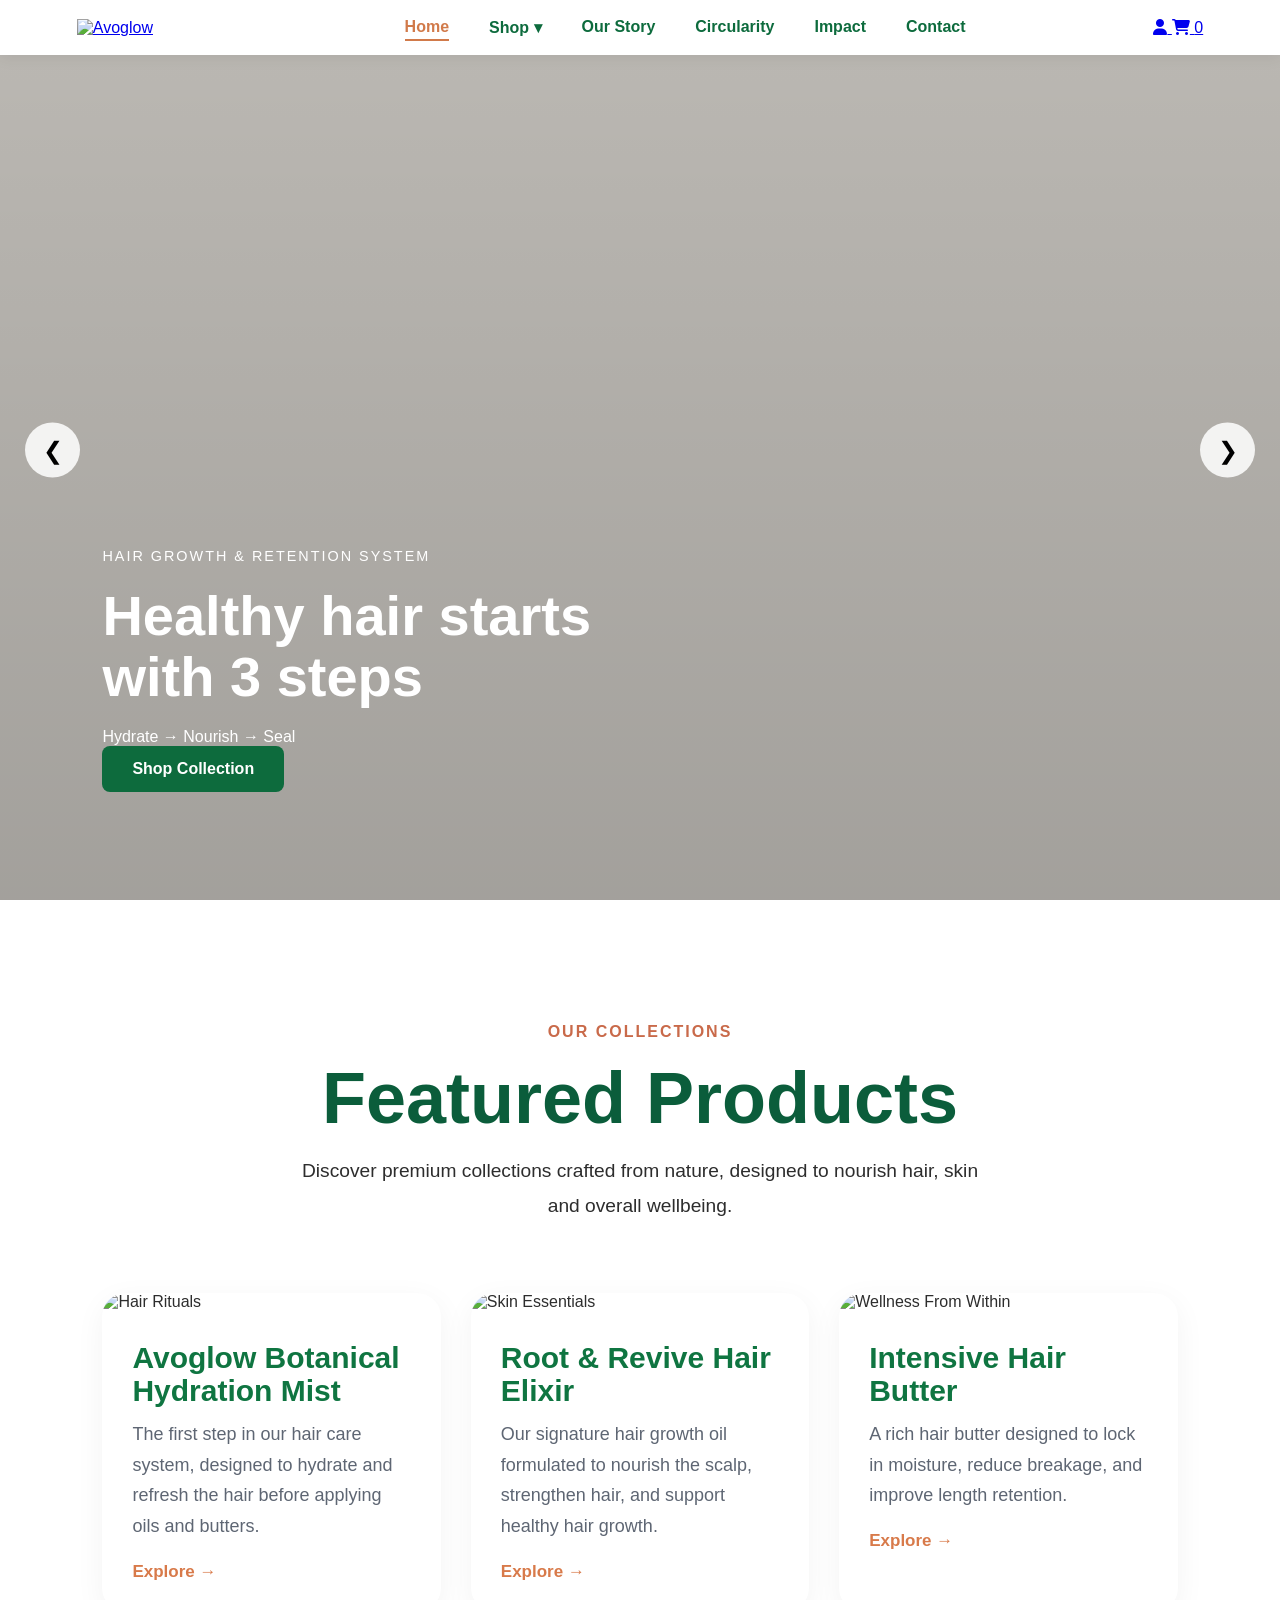
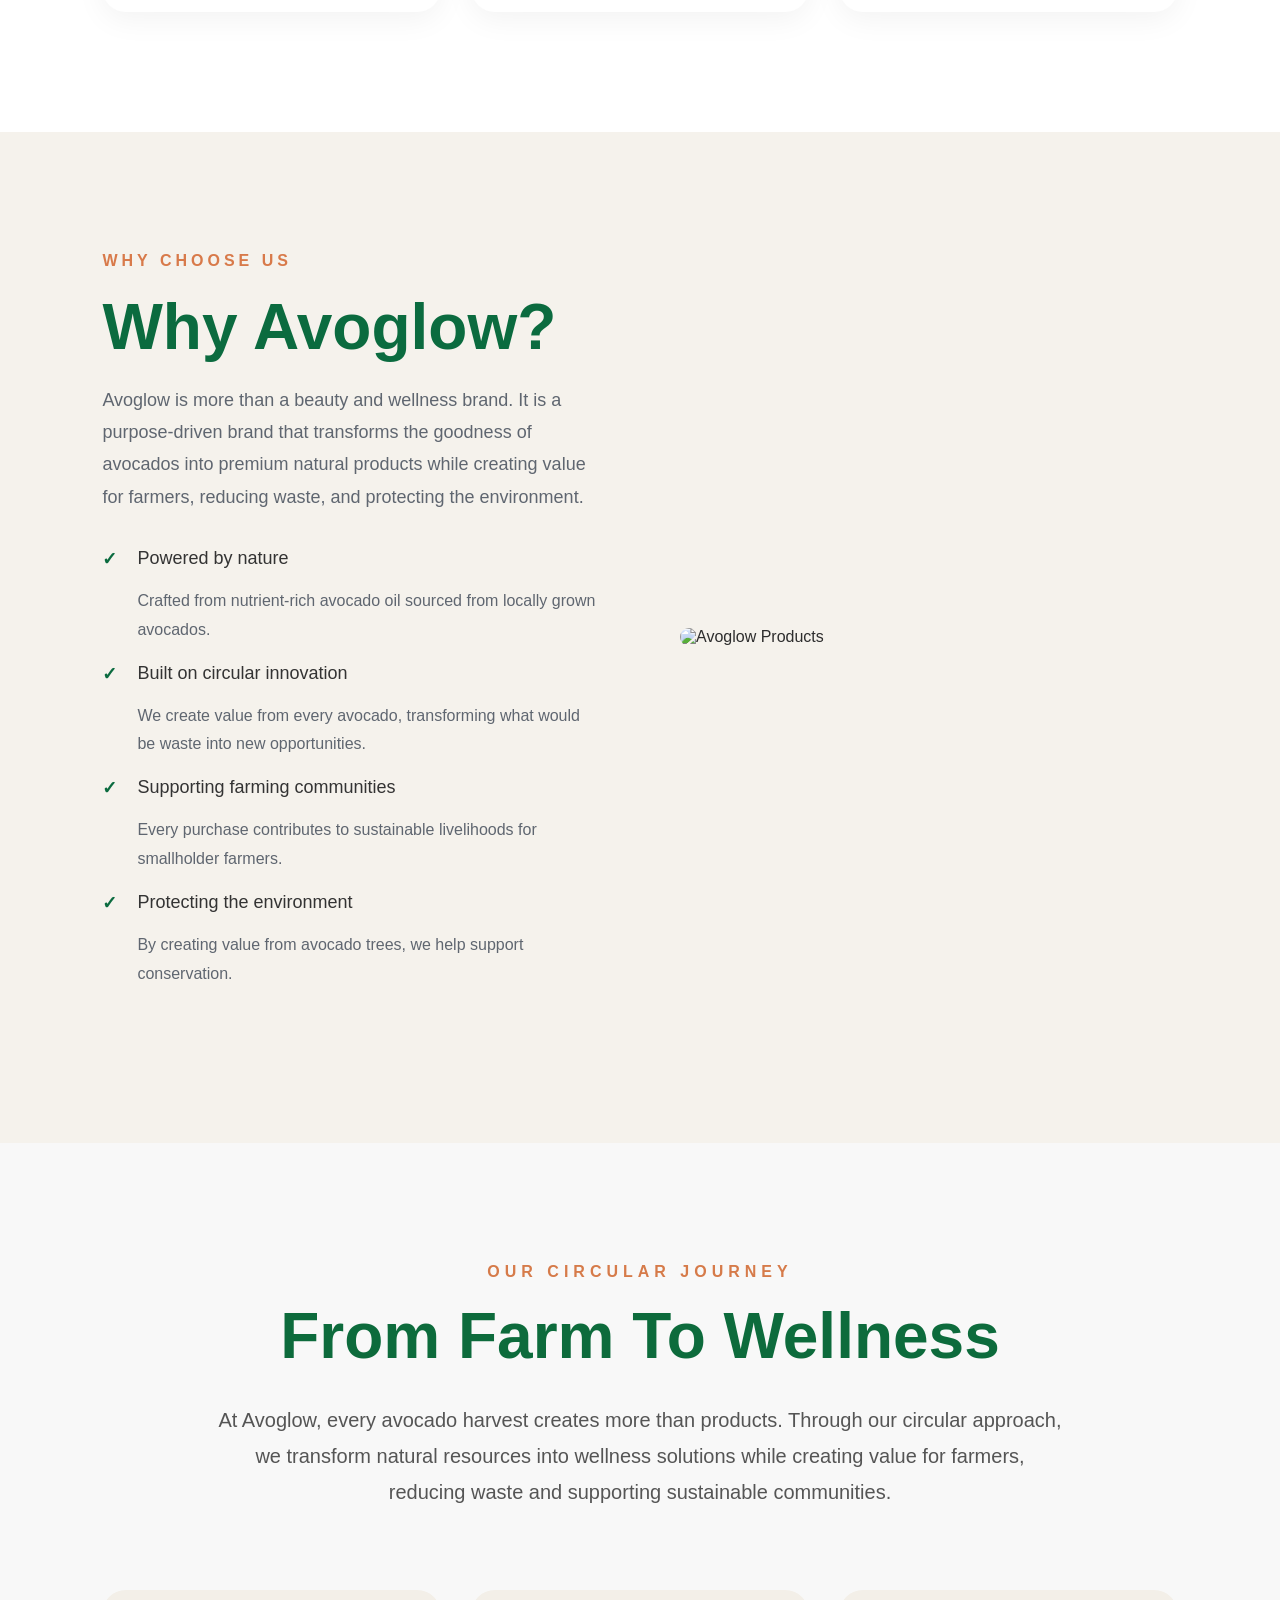
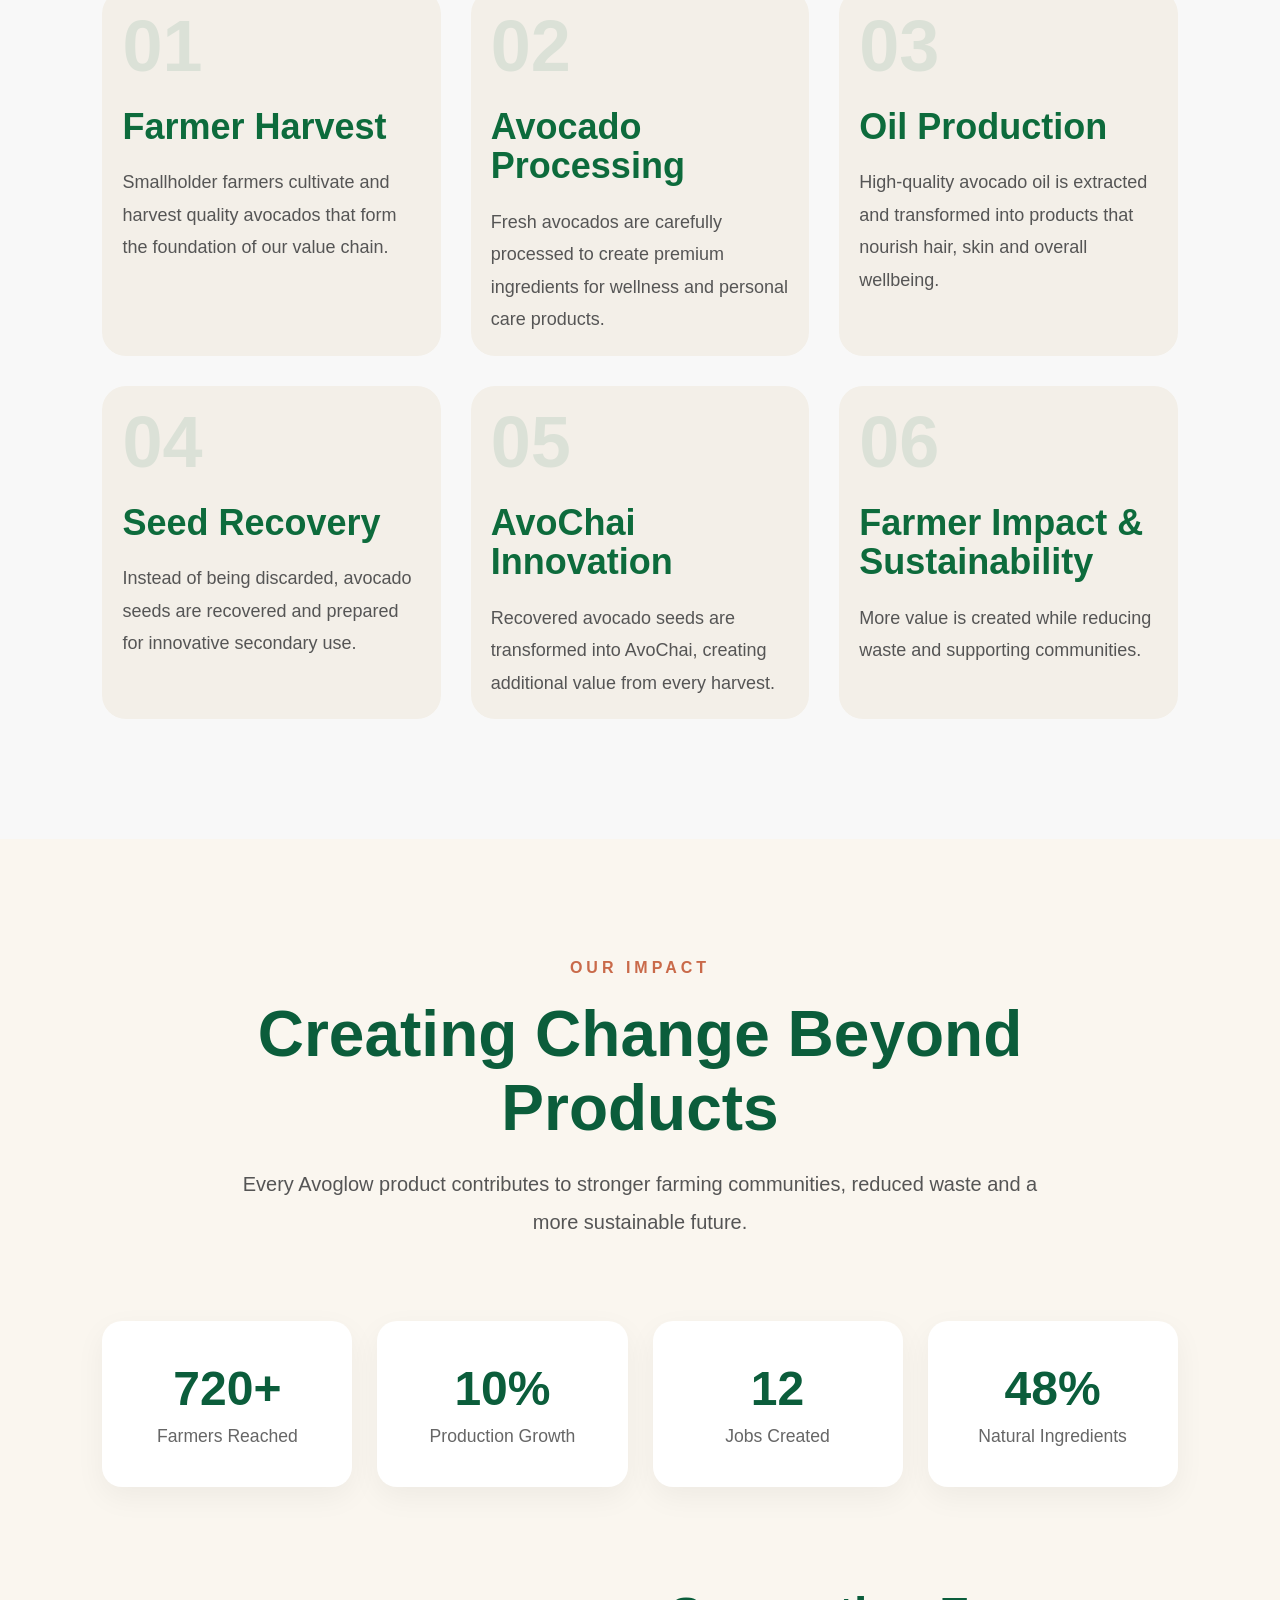
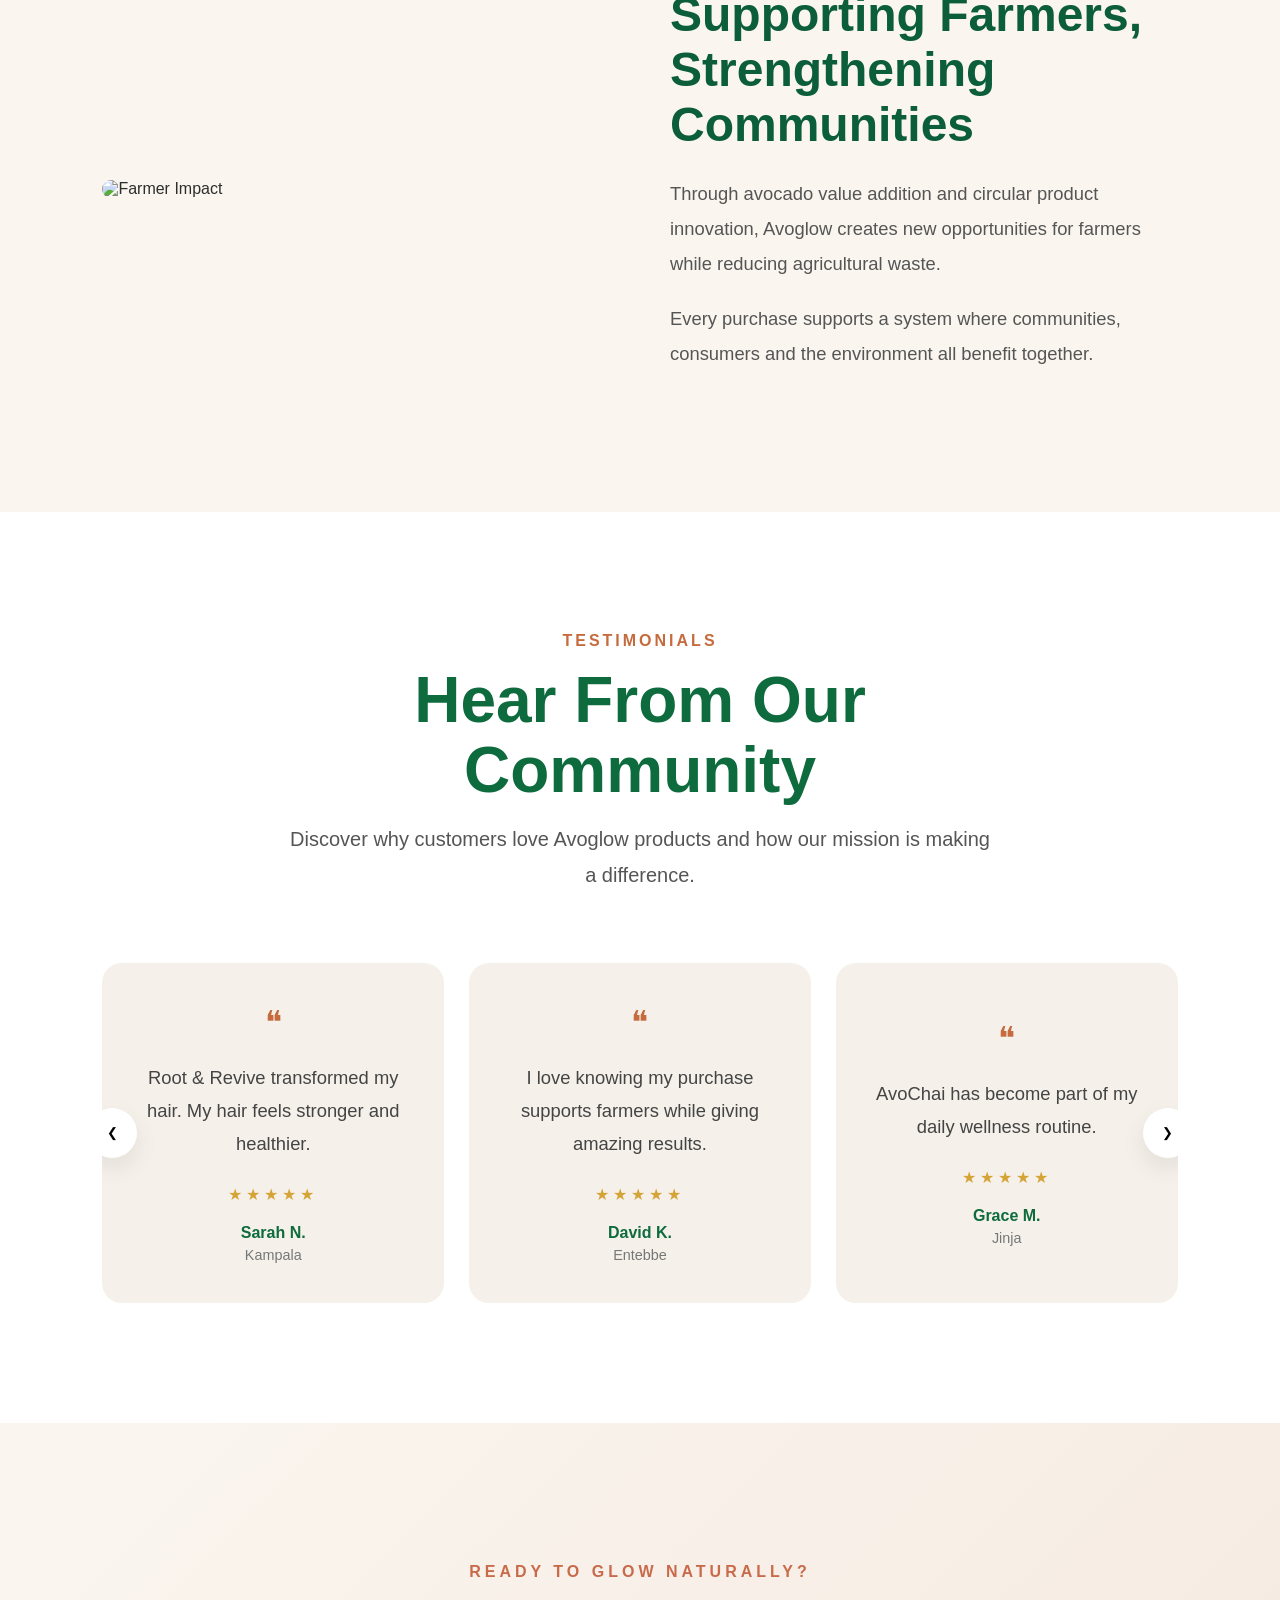
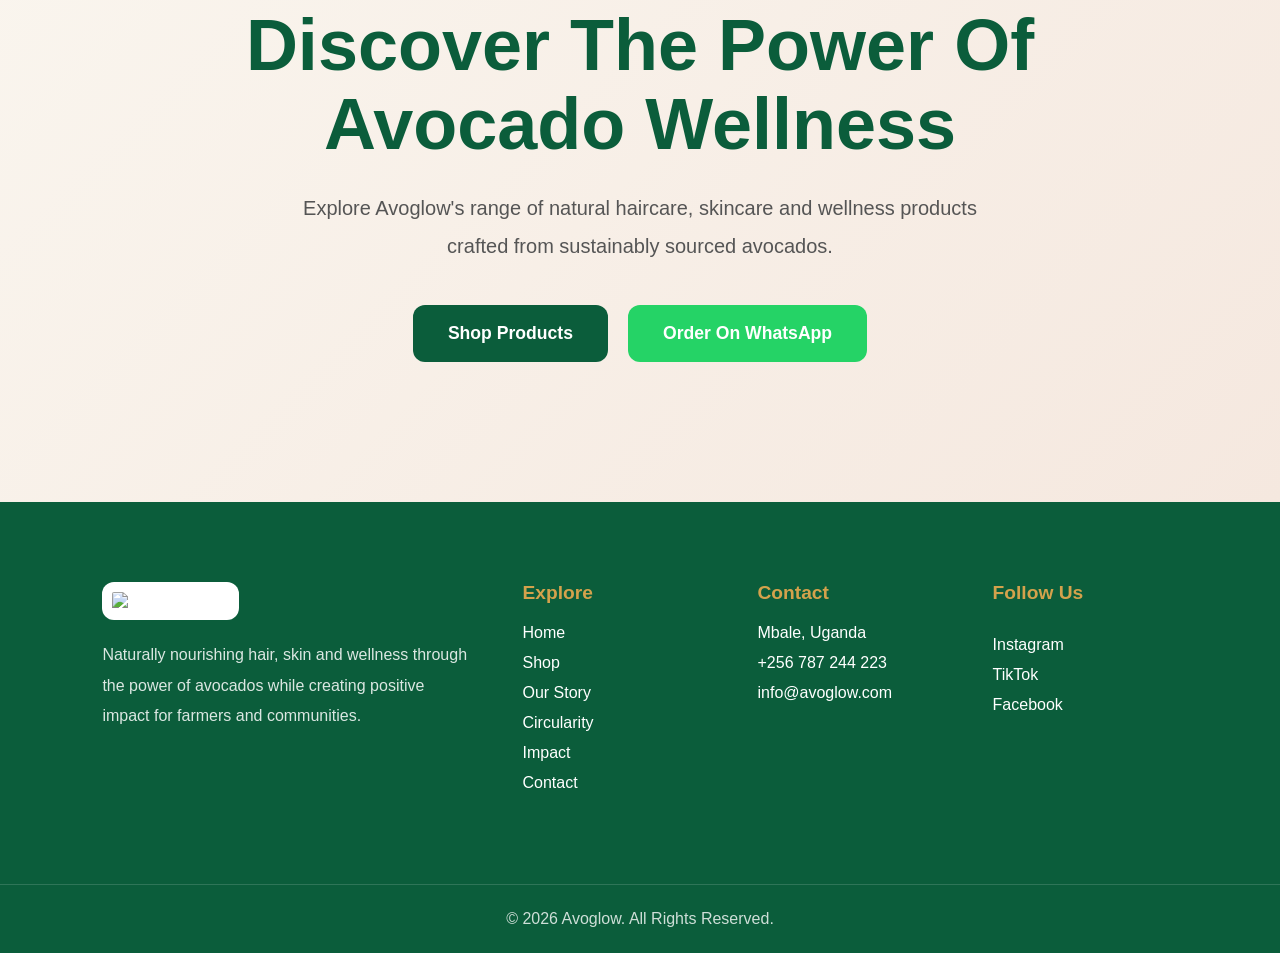
==== commit a2df9009: "Save" ====
--- a/index.html
+++ b/index.html
@@ -1,4 +1,4 @@
-<!DOCTYPE html>
+<!DOCTYPE html><!DOCTYPE html>
 <html lang="en">
 <head>
     <meta charset="UTF-8">
@@ -10,6 +10,7 @@
     </title>
     <link rel="stylesheet" href="style.css">
     <link rel="stylesheet" href="mobile.css">
+    <link rel="stylesheet" href="https://cdnjs.cloudflare.com/ajax/libs/font-awesome/6.5.1/css/all.min.css">
 </head>
 <body>
     <nav>
@@ -90,66 +91,31 @@
         <div class="menu-toggle">
             ☰
         </div>
-        <a href="shop.html"
-           class="shop-btn">
-            Shop Now
-        </a>
+       <div class="nav-actions">
+
+    <a href="account.html"
+       class="account-icon">
+
+        <i class="fas fa-user"></i>
+        <!-- <span>Account</span> -->
+
+    </a>
+
+    <a href="cart.html"
+       class="cart-icon">
+
+        <i class="fas fa-shopping-cart"></i>
+
+   <span class="cart-count" id="cart-count">0</span>
+
+        <!-- <span>Cart</span> -->
+
+    </a>
+
+</div>
     </div>
 </nav>
-<!-- <section class="hero">
-
-    <div class="hero-content">
-
-        <span class="hero-tag">
-
-            Naturally Nourished
-
-        </span>
-
-        <h1>
-
-            Glow Naturally.
-            From Seed To Self.
-
-        </h1>
-
-        <p>
-
-            Premium avocado-powered hair, skin and wellness
-            products crafted from Uganda's finest avocados.
-
-            Nourish yourself while creating impact for
-            farming communities.
-
-        </p>
-
-        <div class="hero-buttons">
-
-            <a href="shop.html" class="primary-btn">
-
-                Shop Collection
-
-            </a>
-
-            <a href="our-story.html" class="secondary-btn">
-
-                Our Story
-
-            </a>
-
-        </div>
-
-    </div>
-
-    <div class="hero-image">
-
-        <img
-            src="Images/hero-product.png"
-            alt="Avoglow Products">
-
-    </div>
-
-</section> -->
+
 <section class="hero-slider">
 
     <!-- Slide 1 -->
@@ -158,9 +124,10 @@
         <div class="overlay"></div>
 
         <div class="hero-content">
-            <span>GLOW NATURALLY</span>
-
-            <h1>Deep hydration for soft, radiant skin</h1>
+            <span>Hair Growth & Retention System</span>
+
+            <h1>Healthy hair starts with 3 steps</h1>
+            <p> Hydrate → Nourish → Seal</p>
 
             <a href="shop.html" class="hero-btn">
                 Shop Collection
@@ -175,12 +142,13 @@
         <div class="overlay"></div>
 
         <div class="hero-content">
-            <span>NATURAL WELLNESS</span>
-
-            <h1>Creating wellness without waste</h1>
+            <span>STEP1: HYDRATE</span>
+
+            <h1>Hydration Mist</h1>
+            <p> Instantly refreshes and hydrates dry hair, preparing it for maximum nourishment</p>
 
             <a href="story.html" class="hero-btn">
-                Our Story
+                Explore product
             </a>
         </div>
 
@@ -192,12 +160,30 @@
         <div class="overlay"></div>
 
         <div class="hero-content">
-            <span>HAIR ESSENTIALS</span>
-
-            <h1>Nourish and strengthen your hair naturally</h1>
+            <span>STEP2: NOURISH</span>
+
+            <h1>Root & Revive oil</h1>
+            <p> Nourishes the scalp and strengthens roots with nutrient-rich botanical oil</p>
 
             <a href="shop.html" class="hero-btn">
-                Explore Hair Care
+                Explore product
+            </a>
+        </div>
+
+    </div>
+     <!-- Slide 4 -->
+    <div class="slide slide-4">
+
+        <div class="overlay"></div>
+
+        <div class="hero-content">
+            <span>STEP3: SEAL</span>
+
+            <h1>Intensive Hair butter</h1>
+            <p> Locks in moisture, seals hydration and helps protect hair from dryness and breakage</p>
+
+            <a href="shop.html" class="hero-btn">
+                Explore product
             </a>
         </div>
 
@@ -228,7 +214,7 @@
 
         <div class="product-card">
 
-            <img src="Images/root-revive.png"
+            <img src="Images/hydration-mist.png"
                  alt="Hair Rituals">
 
             <div class="product-info">
@@ -239,7 +225,7 @@
                     The first step in our hair care system, designed to hydrate and refresh the hair before applying oils and butters.
                 </p>
 
-                <a href="#" class="product-link">
+                <a href="mist.html" class="product-link">
                     Explore →
                 </a>
 
@@ -262,7 +248,7 @@
                     Our signature hair growth oil formulated to nourish the scalp, strengthen hair, and support healthy hair growth.
                 </p>
 
-                <a href="#" class="product-link">
+                <a href="root-revive.html" class="product-link">
                     Explore →
                 </a>
 
@@ -285,7 +271,7 @@
                     A rich hair butter designed to lock in moisture, reduce breakage, and improve length retention.
                 </p>
 
-                <a href="#" class="product-link">
+                <a href="hair-butter.html" class="product-link">
                     Explore →
                 </a>
 
@@ -309,8 +295,8 @@
         </p> -->
 
         <p>
-            Avoglow is more than a beauty and wellness brand. Every product is part of a circular system that creates value for farmers, supports environmental conservation, and transforms nature's nourishment into products that improve everyday wellbeing.
-        </p>
+            Avoglow is more than a beauty and wellness brand. It is a purpose-driven brand that transforms the goodness of avocados into premium natural products while creating value for farmers, reducing waste, and protecting the environment.
+</p>
 
         <ul class="why-list">
 
@@ -945,5 +931,6 @@
 },6000);
 
 </script>
+<script src="cart-badge.js"></script>
 </body>
 </html>
